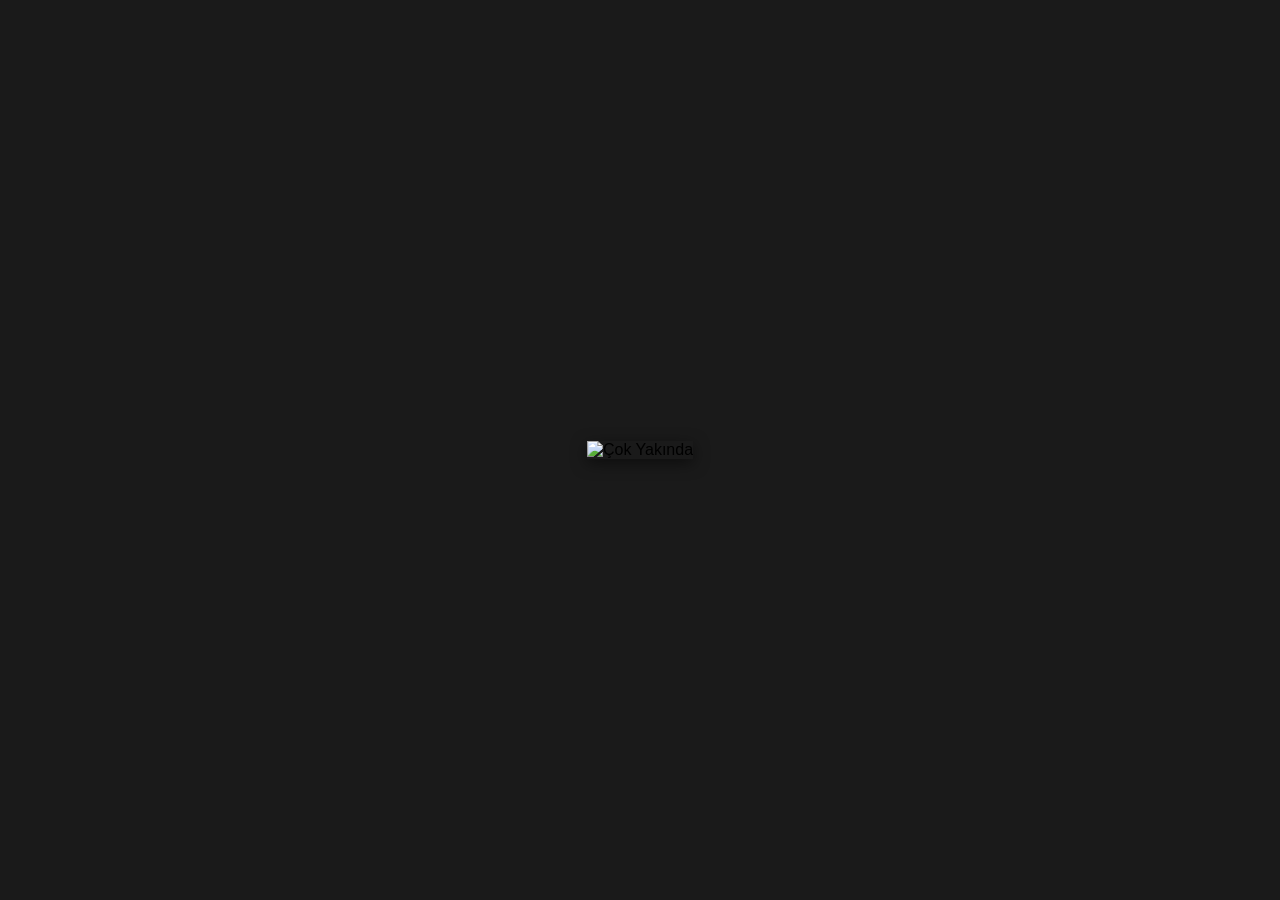
==== index.html @ 8dfbd556 "Add files via upload" ====
<!DOCTYPE html>
<html lang="tr">
<head>
    <meta charset="UTF-8">
    <meta name="viewport" content="width=device-width, initial-scale=1.0">
    <title>Tda_45 - Çok Yakında</title>
    <style>
        /* Sayfayı ortalamak için CSS */
        body {
            margin: 0;
            padding: 0;
            display: flex;
            justify-content: center;
            align-items: center;
            height: 100vh;
            background-color: #1a1a1a; /* Koyu arka plan */
            font-family: sans-serif;
        }

        img {
            max-width: 90%;
            height: auto;
            box-shadow: 0 4px 15px rgba(0,0,0,0.5); /* Hafif gölge efekti */
        }
    </style>
</head>
<body>

    <img src="https://img.shields.io/badge/%C3%87OK%20YAKINDA%20Tda_45%20Sitesi%20A%C3%A7%C4%B1lacak-ff1100" alt="Çok Yakında">

</body>
</html>
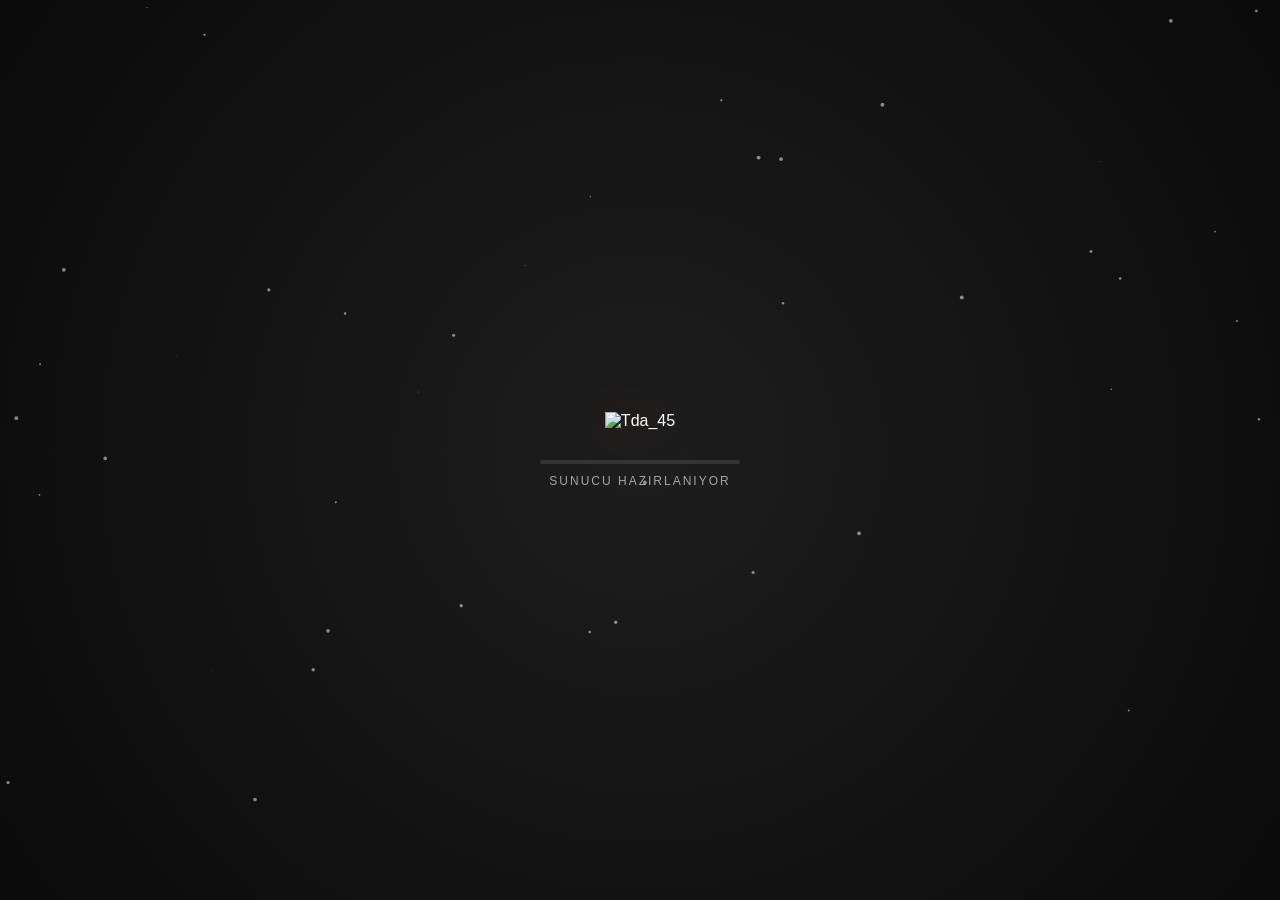
==== commit 52dfec62: "Update index.html" ====
--- a/index.html
+++ b/index.html
@@ -3,30 +3,173 @@
 <head>
     <meta charset="UTF-8">
     <meta name="viewport" content="width=device-width, initial-scale=1.0">
-    <title>Tda_45 - Çok Yakında</title>
+    <title>Tda_45 | Çok Yakında</title>
     <style>
-        /* Sayfayı ortalamak için CSS */
         body {
             margin: 0;
             padding: 0;
+            height: 100vh;
             display: flex;
+            flex-direction: column;
             justify-content: center;
             align-items: center;
-            height: 100vh;
-            background-color: #1a1a1a; /* Koyu arka plan */
-            font-family: sans-serif;
+            background: radial-gradient(circle, #1e1e1e 0%, #0a0a0a 100%);
+            color: white;
+            font-family: 'Segoe UI', sans-serif;
+            overflow: hidden;
+            transition: background 0.5s;
         }
 
-        img {
-            max-width: 90%;
+        /* Arka plandaki süzülen parçacıklar için */
+        #particles {
+            position: absolute;
+            width: 100%;
+            height: 100%;
+            z-index: 1;
+        }
+
+        .container {
+            position: relative;
+            z-index: 10;
+            text-align: center;
+            perspective: 1000px; /* 3D etkisi için */
+        }
+
+        #badge {
+            max-width: 85%;
             height: auto;
-            box-shadow: 0 4px 15px rgba(0,0,0,0.5); /* Hafif gölge efekti */
+            cursor: pointer;
+            filter: drop-shadow(0 0 20px rgba(255, 17, 0, 0.2));
+            transition: transform 0.1s ease-out, filter 0.3s;
+            user-select: none;
+        }
+
+        /* Yüklenme Barı */
+        .loader-container {
+            margin-top: 30px;
+            width: 200px;
+            height: 4px;
+            background: rgba(255, 255, 255, 0.1);
+            border-radius: 2px;
+            overflow: hidden;
+        }
+
+        .loader-fill {
+            width: 0%;
+            height: 100%;
+            background: #ff1100;
+            box-shadow: 0 0 10px #ff1100;
+            animation: loading 3s infinite ease-in-out;
+        }
+
+        @keyframes loading {
+            0% { width: 0%; left: 0; }
+            50% { width: 70%; }
+            100% { width: 100%; }
+        }
+
+        .status-text {
+            margin-top: 10px;
+            font-size: 12px;
+            letter-spacing: 2px;
+            text-transform: uppercase;
+            opacity: 0.6;
+            animation: pulse 2s infinite;
+        }
+
+        @keyframes pulse {
+            0%, 100% { opacity: 0.3; }
+            50% { opacity: 0.8; }
         }
     </style>
 </head>
 <body>
 
-    <img src="https://img.shields.io/badge/%C3%87OK%20YAKINDA%20Tda_45%20Sitesi%20A%C3%A7%C4%B1lacak-ff1100" alt="Çok Yakında">
+    <canvas id="particles"></canvas>
 
+    <div class="container" id="mainContainer">
+        <img id="badge" src="https://img.shields.io/badge/%C3%87OK%20YAKINDA%20Tda_45%20Ana%20Sitesi%20A%C3%A7%C4%B1lacak-ff1100" alt="Tda_45">
+        
+        <div class="loader-container">
+            <div class="loader-fill"></div>
+        </div>
+        <div class="status-text">Sunucu Hazırlanıyor</div>
+    </div>
+
+    <script>
+        const badge = document.getElementById('badge');
+        const container = document.getElementById('mainContainer');
+        const canvas = document.getElementById('particles');
+        const ctx = canvas.getContext('2d');
+
+        // 1. Mouse Takip Efekti (3D Tilt)
+        document.addEventListener('mousemove', (e) => {
+            const xAxis = (window.innerWidth / 2 - e.pageX) / 25;
+            const yAxis = (window.innerHeight / 2 - e.pageY) / 25;
+            badge.style.transform = `rotateY(${xAxis}deg) rotateX(${yAxis}deg)`;
+        });
+
+        // 2. Basit Parçacık Sistemi
+        canvas.width = window.innerWidth;
+        canvas.height = window.innerHeight;
+        let particlesArray = [];
+
+        class Particle {
+            constructor() {
+                this.x = Math.random() * canvas.width;
+                this.y = Math.random() * canvas.height;
+                this.size = Math.random() * 2;
+                this.speedX = Math.random() * 0.5 - 0.25;
+                this.speedY = Math.random() * 0.5 - 0.25;
+            }
+            update() {
+                this.x += this.speedX;
+                this.y += this.speedY;
+                if (this.x > canvas.width) this.x = 0;
+                if (this.x < 0) this.x = canvas.width;
+                if (this.y > canvas.height) this.y = 0;
+                if (this.y < 0) this.y = canvas.height;
+            }
+            draw() {
+                ctx.fillStyle = 'rgba(255, 255, 255, 0.5)';
+                ctx.beginPath();
+                ctx.arc(this.x, this.y, this.size, 0, Math.PI * 2);
+                ctx.fill();
+            }
+        }
+
+        function init() {
+            for (let i = 0; i < 50; i++) {
+                particlesArray.push(new Particle());
+            }
+        }
+
+        function animate() {
+            ctx.clearRect(0, 0, canvas.width, canvas.height);
+            particlesArray.forEach(p => {
+                p.update();
+                p.draw();
+            });
+            requestAnimationFrame(animate);
+        }
+
+        init();
+        animate();
+
+        // 3. Tıklama Sürprizi
+        badge.onclick = () => {
+            badge.style.filter = "brightness(2) drop-shadow(0 0 30px #ff1100)";
+            setTimeout(() => {
+                badge.style.filter = "drop-shadow(0 0 20px rgba(255, 17, 0, 0.2))";
+            }, 200);
+            console.log("Tda_45 protokolü aktif.");
+        };
+
+        // Pencere boyutu değişirse canvas'ı güncelle
+        window.onresize = () => {
+            canvas.width = window.innerWidth;
+            canvas.height = window.innerHeight;
+        };
+    </script>
 </body>
-</html>+</html>
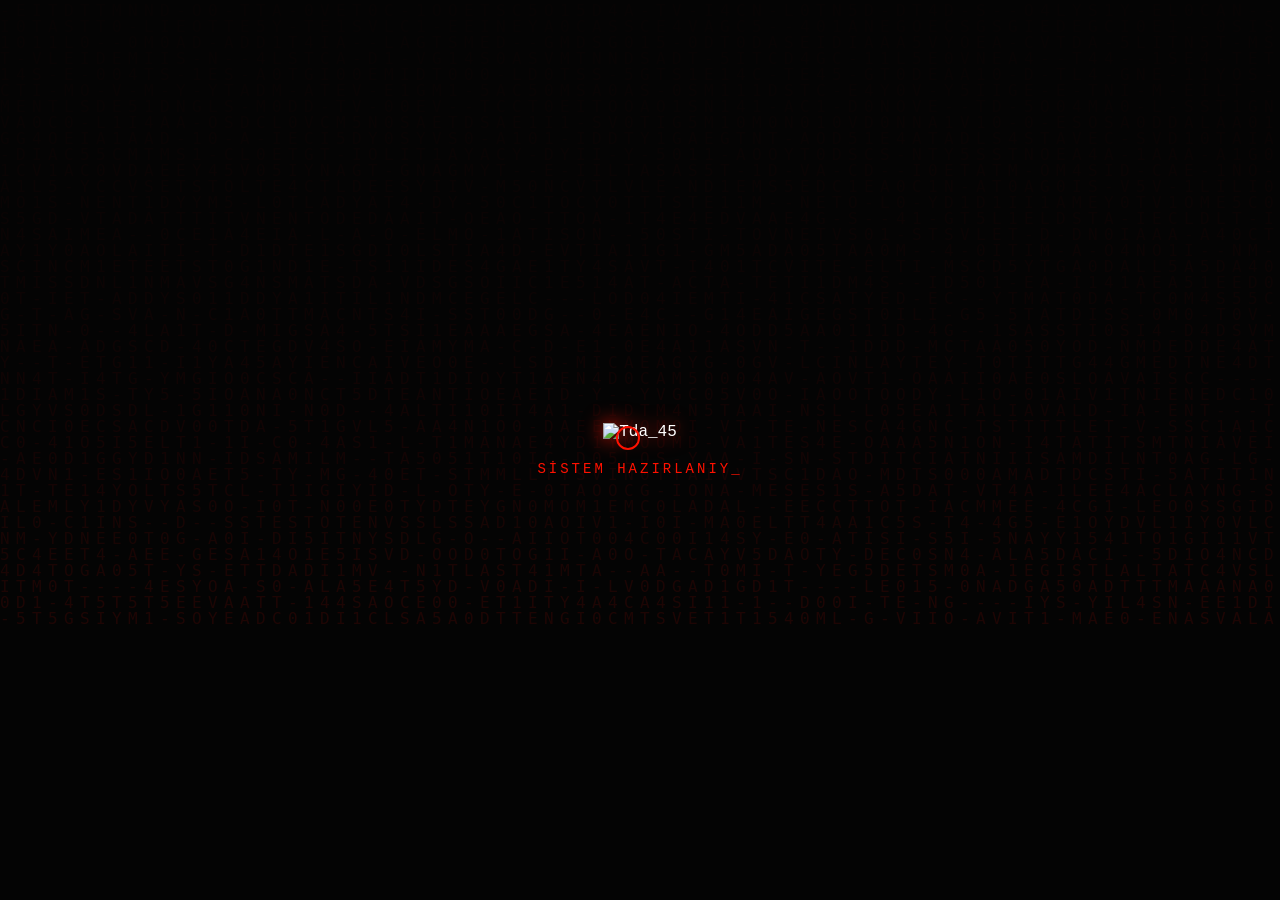
==== commit 43e6c22f: "Update index.html" ====
--- a/index.html
+++ b/index.html
@@ -3,169 +3,204 @@
 <head>
     <meta charset="UTF-8">
     <meta name="viewport" content="width=device-width, initial-scale=1.0">
-    <title>Tda_45 | Çok Yakında</title>
+    <title>Tda_45 | Gelişmiş Erişim</title>
     <style>
+        :root {
+            --primary: #ff1100;
+            --bg: #050505;
+        }
+
         body {
             margin: 0;
             padding: 0;
             height: 100vh;
+            background-color: var(--bg);
+            color: white;
+            font-family: 'Courier New', Courier, monospace;
             display: flex;
-            flex-direction: column;
             justify-content: center;
             align-items: center;
-            background: radial-gradient(circle, #1e1e1e 0%, #0a0a0a 100%);
-            color: white;
-            font-family: 'Segoe UI', sans-serif;
             overflow: hidden;
-            transition: background 0.5s;
-        }
-
-        /* Arka plandaki süzülen parçacıklar için */
-        #particles {
-            position: absolute;
+            cursor: none; /* Özel imleç için */
+        }
+
+        /* Arka plandaki akan kodlar */
+        #matrix-bg {
+            position: fixed;
+            top: 0;
+            left: 0;
             width: 100%;
             height: 100%;
-            z-index: 1;
+            opacity: 0.1;
+            z-index: 0;
+            pointer-events: none;
+        }
+
+        /* Özel İmleç */
+        #cursor {
+            position: fixed;
+            width: 20px;
+            height: 20px;
+            border: 2px solid var(--primary);
+            border-radius: 50%;
+            pointer-events: none;
+            z-index: 9999;
+            transform: translate(-50%, -50%);
+            transition: width 0.2s, height 0.2s;
         }
 
         .container {
             position: relative;
             z-index: 10;
             text-align: center;
-            perspective: 1000px; /* 3D etkisi için */
-        }
-
+        }
+
+        /* Glitch Efekti ve Görsel */
         #badge {
-            max-width: 85%;
-            height: auto;
-            cursor: pointer;
-            filter: drop-shadow(0 0 20px rgba(255, 17, 0, 0.2));
-            transition: transform 0.1s ease-out, filter 0.3s;
-            user-select: none;
-        }
-
-        /* Yüklenme Barı */
-        .loader-container {
-            margin-top: 30px;
-            width: 200px;
-            height: 4px;
-            background: rgba(255, 255, 255, 0.1);
-            border-radius: 2px;
-            overflow: hidden;
-        }
-
-        .loader-fill {
-            width: 0%;
-            height: 100%;
-            background: #ff1100;
-            box-shadow: 0 0 10px #ff1100;
-            animation: loading 3s infinite ease-in-out;
-        }
-
-        @keyframes loading {
-            0% { width: 0%; left: 0; }
-            50% { width: 70%; }
-            100% { width: 100%; }
-        }
-
-        .status-text {
-            margin-top: 10px;
-            font-size: 12px;
-            letter-spacing: 2px;
+            max-width: 80%;
+            filter: drop-shadow(0 0 10px var(--primary));
+            animation: glitch 3s infinite;
+            cursor: none;
+            position: relative;
+        }
+
+        @keyframes glitch {
+            0% { transform: translate(0); }
+            2% { transform: translate(-5px, 2px); filter: hue-rotate(90deg); }
+            4% { transform: translate(5px, -2px); filter: hue-rotate(180deg); }
+            6% { transform: translate(0); filter: none; }
+            100% { transform: translate(0); }
+        }
+
+        /* Alt Yazı ve Terminal Efekti */
+        .terminal-text {
+            margin-top: 20px;
+            font-size: 14px;
+            letter-spacing: 3px;
+            color: var(--primary);
             text-transform: uppercase;
-            opacity: 0.6;
-            animation: pulse 2s infinite;
-        }
-
-        @keyframes pulse {
-            0%, 100% { opacity: 0.3; }
-            50% { opacity: 0.8; }
+        }
+
+        .terminal-text::after {
+            content: "_";
+            animation: blink 0.8s infinite;
+        }
+
+        @keyframes blink {
+            50% { opacity: 0; }
+        }
+
+        /* Tıklama Dalgalanması */
+        .ripple {
+            position: absolute;
+            border: 2px solid var(--primary);
+            border-radius: 50%;
+            pointer-events: none;
+            animation: ripple-effect 0.6s linear;
+        }
+
+        @keyframes ripple-effect {
+            to { transform: scale(4); opacity: 0; }
         }
     </style>
 </head>
 <body>
 
-    <canvas id="particles"></canvas>
-
-    <div class="container" id="mainContainer">
+    <canvas id="matrix-bg"></canvas>
+    <div id="cursor"></div>
+
+    <div class="container">
         <img id="badge" src="https://img.shields.io/badge/%C3%87OK%20YAKINDA%20Tda_45%20Ana%20Sitesi%20A%C3%A7%C4%B1lacak-ff1100" alt="Tda_45">
-        
-        <div class="loader-container">
-            <div class="loader-fill"></div>
-        </div>
-        <div class="status-text">Sunucu Hazırlanıyor</div>
+        <div class="terminal-text" id="typewriter">Bağlantı Kuruluyor...</div>
     </div>
 
     <script>
+        const canvas = document.getElementById('matrix-bg');
+        const ctx = canvas.getContext('2d');
+        const cursor = document.getElementById('cursor');
         const badge = document.getElementById('badge');
-        const container = document.getElementById('mainContainer');
-        const canvas = document.getElementById('particles');
-        const ctx = canvas.getContext('2d');
-
-        // 1. Mouse Takip Efekti (3D Tilt)
-        document.addEventListener('mousemove', (e) => {
-            const xAxis = (window.innerWidth / 2 - e.pageX) / 25;
-            const yAxis = (window.innerHeight / 2 - e.pageY) / 25;
-            badge.style.transform = `rotateY(${xAxis}deg) rotateX(${yAxis}deg)`;
-        });
-
-        // 2. Basit Parçacık Sistemi
+
+        // 1. Matrix Arka Plan Efekti
         canvas.width = window.innerWidth;
         canvas.height = window.innerHeight;
-        let particlesArray = [];
-
-        class Particle {
-            constructor() {
-                this.x = Math.random() * canvas.width;
-                this.y = Math.random() * canvas.height;
-                this.size = Math.random() * 2;
-                this.speedX = Math.random() * 0.5 - 0.25;
-                this.speedY = Math.random() * 0.5 - 0.25;
+        const alphabet = "TDA45-SYSTEM-ACTIVE-LOADING-0101";
+        const fontSize = 16;
+        const columns = canvas.width / fontSize;
+        const drops = Array(Math.floor(columns)).fill(1);
+
+        function drawMatrix() {
+            ctx.fillStyle = "rgba(0, 0, 0, 0.05)";
+            ctx.fillRect(0, 0, canvas.width, canvas.height);
+            ctx.fillStyle = "#ff1100";
+            ctx.font = fontSize + "px monospace";
+
+            for (let i = 0; i < drops.length; i++) {
+                const text = alphabet.charAt(Math.floor(Math.random() * alphabet.length));
+                ctx.fillText(text, i * fontSize, drops[i] * fontSize);
+                if (drops[i] * fontSize > canvas.height && Math.random() > 0.975) drops[i] = 0;
+                drops[i]++;
             }
-            update() {
-                this.x += this.speedX;
-                this.y += this.speedY;
-                if (this.x > canvas.width) this.x = 0;
-                if (this.x < 0) this.x = canvas.width;
-                if (this.y > canvas.height) this.y = 0;
-                if (this.y < 0) this.y = canvas.height;
+        }
+        setInterval(drawMatrix, 50);
+
+        // 2. Özel İmleç Takibi
+        document.addEventListener('mousemove', (e) => {
+            cursor.style.left = e.clientX + 'px';
+            cursor.style.top = e.clientY + 'px';
+        });
+
+        // 3. Tipografi (Daktilo) Efekti
+        const textElement = document.getElementById('typewriter');
+        const phrases = ["Sistem Hazırlanıyor...", "Veritabanı Senkronize Ediliyor...", "Tda_45 Protokolü Beklemede..."];
+        let count = 0;
+        let charIndex = 0;
+
+        function type() {
+            if (charIndex < phrases[count].length) {
+                textElement.textContent += phrases[count].charAt(charIndex);
+                charIndex++;
+                setTimeout(type, 100);
+            } else {
+                setTimeout(erase, 2000);
             }
-            draw() {
-                ctx.fillStyle = 'rgba(255, 255, 255, 0.5)';
-                ctx.beginPath();
-                ctx.arc(this.x, this.y, this.size, 0, Math.PI * 2);
-                ctx.fill();
+        }
+
+        function erase() {
+            if (charIndex > 0) {
+                textElement.textContent = phrases[count].substring(0, charIndex - 1);
+                charIndex--;
+                setTimeout(erase, 50);
+            } else {
+                count = (count + 1) % phrases.length;
+                setTimeout(type, 500);
             }
         }
-
-        function init() {
-            for (let i = 0; i < 50; i++) {
-                particlesArray.push(new Particle());
-            }
-        }
-
-        function animate() {
-            ctx.clearRect(0, 0, canvas.width, canvas.height);
-            particlesArray.forEach(p => {
-                p.update();
-                p.draw();
-            });
-            requestAnimationFrame(animate);
-        }
-
-        init();
-        animate();
-
-        // 3. Tıklama Sürprizi
-        badge.onclick = () => {
-            badge.style.filter = "brightness(2) drop-shadow(0 0 30px #ff1100)";
-            setTimeout(() => {
-                badge.style.filter = "drop-shadow(0 0 20px rgba(255, 17, 0, 0.2))";
-            }, 200);
-            console.log("Tda_45 protokolü aktif.");
-        };
-
-        // Pencere boyutu değişirse canvas'ı güncelle
+        textElement.textContent = "";
+        type();
+
+        // 4. Tıklama Efekti (Görsel ve Ses)
+        badge.addEventListener('mousedown', () => {
+            cursor.style.width = '40px';
+            cursor.style.height = '40px';
+            
+            // Basit bir "bip" sesi simülasyonu
+            const audioCtx = new (window.AudioContext || window.webkitAudioContext)();
+            const osc = audioCtx.createOscillator();
+            osc.type = 'square';
+            osc.frequency.setValueAtTime(440, audioCtx.currentTime);
+            const gain = audioCtx.createGain();
+            gain.gain.setValueAtTime(0.1, audioCtx.currentTime);
+            osc.connect(gain);
+            gain.connect(audioCtx.destination);
+            osc.start();
+            osc.stop(audioCtx.currentTime + 0.1);
+        });
+
+        badge.addEventListener('mouseup', () => {
+            cursor.style.width = '20px';
+            cursor.style.height = '20px';
+        });
+
         window.onresize = () => {
             canvas.width = window.innerWidth;
             canvas.height = window.innerHeight;
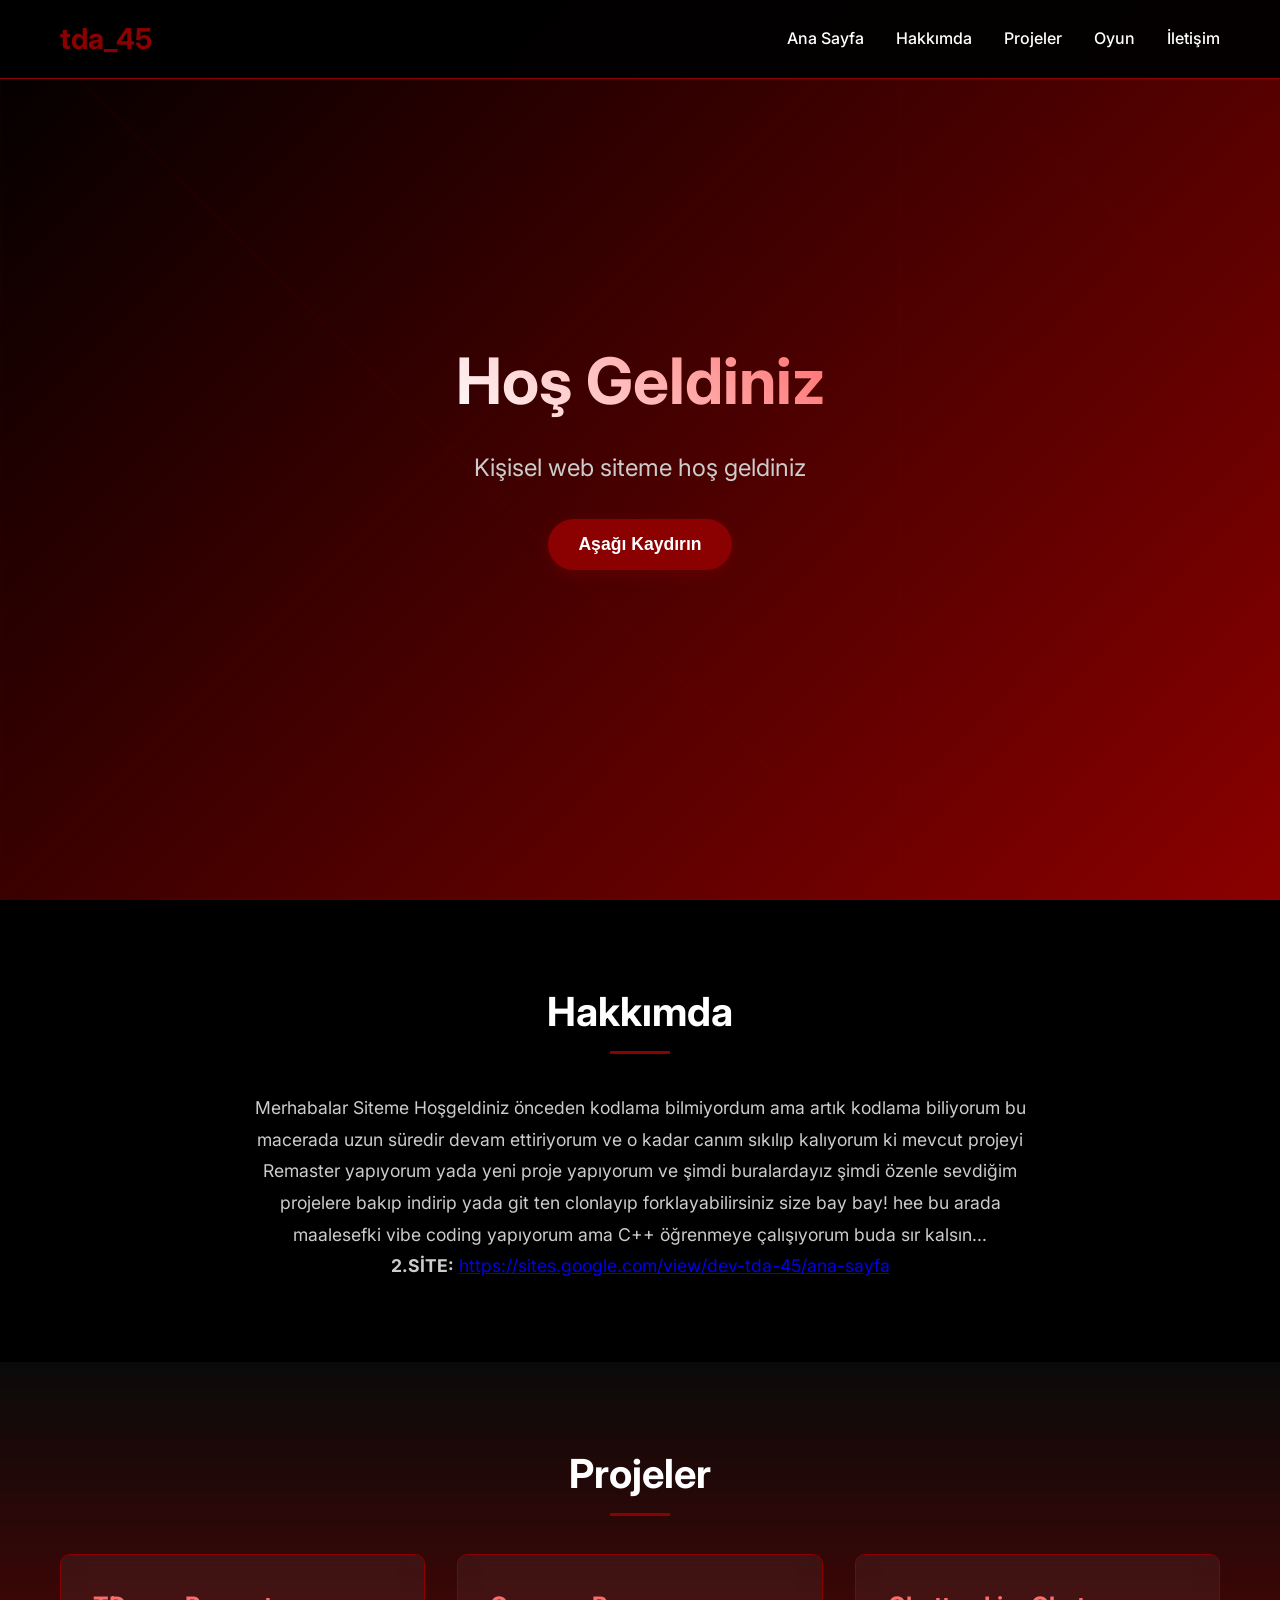
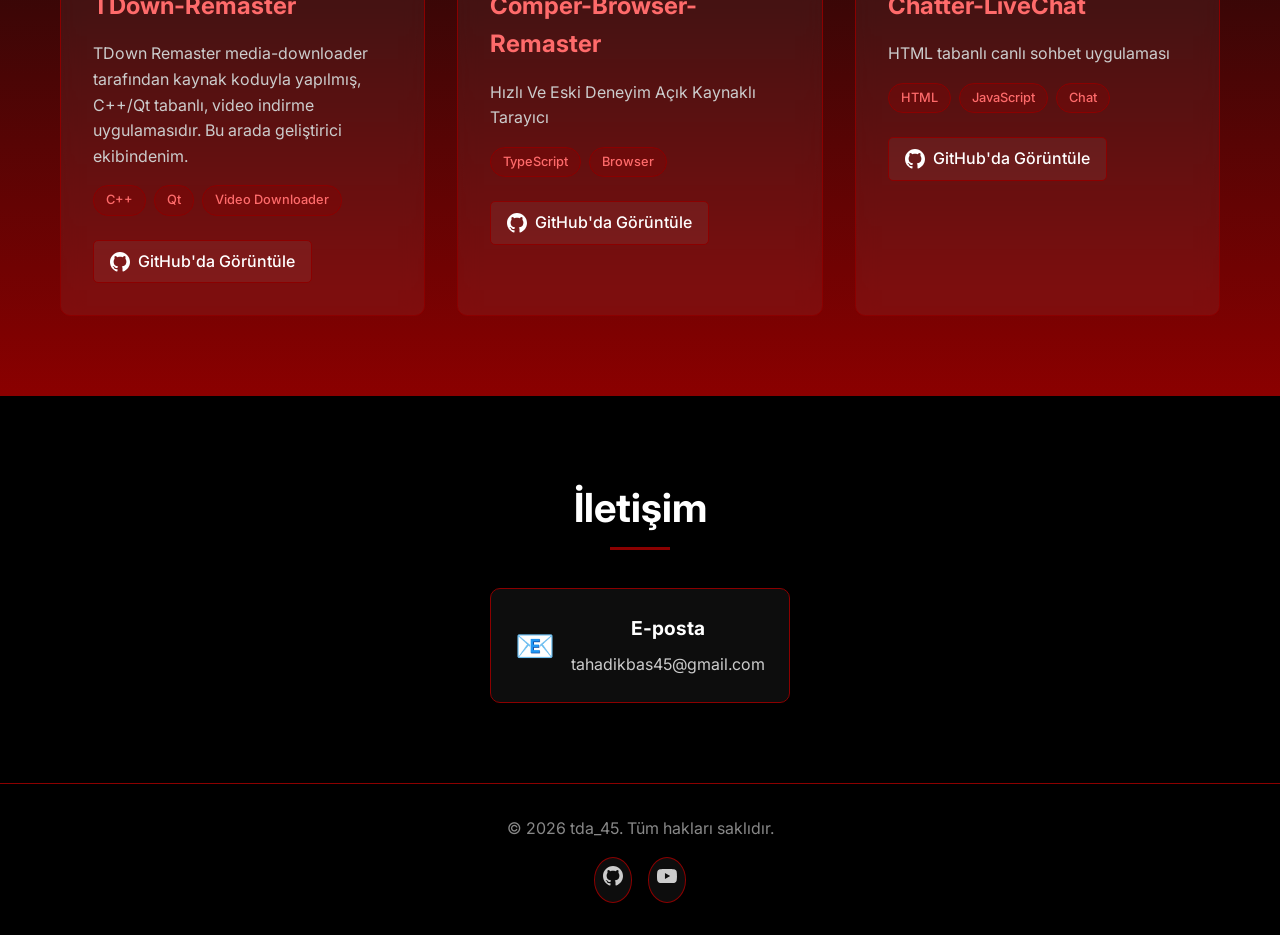
==== commit 6eb1f1aa: "Add files via upload" ====
--- a/index.html
+++ b/index.html
@@ -1,210 +1,156 @@
-<!DOCTYPE html>
-<html lang="tr">
-<head>
-    <meta charset="UTF-8">
-    <meta name="viewport" content="width=device-width, initial-scale=1.0">
-    <title>Tda_45 | Gelişmiş Erişim</title>
-    <style>
-        :root {
-            --primary: #ff1100;
-            --bg: #050505;
-        }
-
-        body {
-            margin: 0;
-            padding: 0;
-            height: 100vh;
-            background-color: var(--bg);
-            color: white;
-            font-family: 'Courier New', Courier, monospace;
-            display: flex;
-            justify-content: center;
-            align-items: center;
-            overflow: hidden;
-            cursor: none; /* Özel imleç için */
-        }
-
-        /* Arka plandaki akan kodlar */
-        #matrix-bg {
-            position: fixed;
-            top: 0;
-            left: 0;
-            width: 100%;
-            height: 100%;
-            opacity: 0.1;
-            z-index: 0;
-            pointer-events: none;
-        }
-
-        /* Özel İmleç */
-        #cursor {
-            position: fixed;
-            width: 20px;
-            height: 20px;
-            border: 2px solid var(--primary);
-            border-radius: 50%;
-            pointer-events: none;
-            z-index: 9999;
-            transform: translate(-50%, -50%);
-            transition: width 0.2s, height 0.2s;
-        }
-
-        .container {
-            position: relative;
-            z-index: 10;
-            text-align: center;
-        }
-
-        /* Glitch Efekti ve Görsel */
-        #badge {
-            max-width: 80%;
-            filter: drop-shadow(0 0 10px var(--primary));
-            animation: glitch 3s infinite;
-            cursor: none;
-            position: relative;
-        }
-
-        @keyframes glitch {
-            0% { transform: translate(0); }
-            2% { transform: translate(-5px, 2px); filter: hue-rotate(90deg); }
-            4% { transform: translate(5px, -2px); filter: hue-rotate(180deg); }
-            6% { transform: translate(0); filter: none; }
-            100% { transform: translate(0); }
-        }
-
-        /* Alt Yazı ve Terminal Efekti */
-        .terminal-text {
-            margin-top: 20px;
-            font-size: 14px;
-            letter-spacing: 3px;
-            color: var(--primary);
-            text-transform: uppercase;
-        }
-
-        .terminal-text::after {
-            content: "_";
-            animation: blink 0.8s infinite;
-        }
-
-        @keyframes blink {
-            50% { opacity: 0; }
-        }
-
-        /* Tıklama Dalgalanması */
-        .ripple {
-            position: absolute;
-            border: 2px solid var(--primary);
-            border-radius: 50%;
-            pointer-events: none;
-            animation: ripple-effect 0.6s linear;
-        }
-
-        @keyframes ripple-effect {
-            to { transform: scale(4); opacity: 0; }
-        }
-    </style>
-</head>
-<body>
-
-    <canvas id="matrix-bg"></canvas>
-    <div id="cursor"></div>
-
-    <div class="container">
-        <img id="badge" src="https://img.shields.io/badge/%C3%87OK%20YAKINDA%20Tda_45%20Ana%20Sitesi%20A%C3%A7%C4%B1lacak-ff1100" alt="Tda_45">
-        <div class="terminal-text" id="typewriter">Bağlantı Kuruluyor...</div>
-    </div>
-
-    <script>
-        const canvas = document.getElementById('matrix-bg');
-        const ctx = canvas.getContext('2d');
-        const cursor = document.getElementById('cursor');
-        const badge = document.getElementById('badge');
-
-        // 1. Matrix Arka Plan Efekti
-        canvas.width = window.innerWidth;
-        canvas.height = window.innerHeight;
-        const alphabet = "TDA45-SYSTEM-ACTIVE-LOADING-0101";
-        const fontSize = 16;
-        const columns = canvas.width / fontSize;
-        const drops = Array(Math.floor(columns)).fill(1);
-
-        function drawMatrix() {
-            ctx.fillStyle = "rgba(0, 0, 0, 0.05)";
-            ctx.fillRect(0, 0, canvas.width, canvas.height);
-            ctx.fillStyle = "#ff1100";
-            ctx.font = fontSize + "px monospace";
-
-            for (let i = 0; i < drops.length; i++) {
-                const text = alphabet.charAt(Math.floor(Math.random() * alphabet.length));
-                ctx.fillText(text, i * fontSize, drops[i] * fontSize);
-                if (drops[i] * fontSize > canvas.height && Math.random() > 0.975) drops[i] = 0;
-                drops[i]++;
-            }
-        }
-        setInterval(drawMatrix, 50);
-
-        // 2. Özel İmleç Takibi
-        document.addEventListener('mousemove', (e) => {
-            cursor.style.left = e.clientX + 'px';
-            cursor.style.top = e.clientY + 'px';
-        });
-
-        // 3. Tipografi (Daktilo) Efekti
-        const textElement = document.getElementById('typewriter');
-        const phrases = ["Sistem Hazırlanıyor...", "Veritabanı Senkronize Ediliyor...", "Tda_45 Protokolü Beklemede..."];
-        let count = 0;
-        let charIndex = 0;
-
-        function type() {
-            if (charIndex < phrases[count].length) {
-                textElement.textContent += phrases[count].charAt(charIndex);
-                charIndex++;
-                setTimeout(type, 100);
-            } else {
-                setTimeout(erase, 2000);
-            }
-        }
-
-        function erase() {
-            if (charIndex > 0) {
-                textElement.textContent = phrases[count].substring(0, charIndex - 1);
-                charIndex--;
-                setTimeout(erase, 50);
-            } else {
-                count = (count + 1) % phrases.length;
-                setTimeout(type, 500);
-            }
-        }
-        textElement.textContent = "";
-        type();
-
-        // 4. Tıklama Efekti (Görsel ve Ses)
-        badge.addEventListener('mousedown', () => {
-            cursor.style.width = '40px';
-            cursor.style.height = '40px';
-            
-            // Basit bir "bip" sesi simülasyonu
-            const audioCtx = new (window.AudioContext || window.webkitAudioContext)();
-            const osc = audioCtx.createOscillator();
-            osc.type = 'square';
-            osc.frequency.setValueAtTime(440, audioCtx.currentTime);
-            const gain = audioCtx.createGain();
-            gain.gain.setValueAtTime(0.1, audioCtx.currentTime);
-            osc.connect(gain);
-            gain.connect(audioCtx.destination);
-            osc.start();
-            osc.stop(audioCtx.currentTime + 0.1);
-        });
-
-        badge.addEventListener('mouseup', () => {
-            cursor.style.width = '20px';
-            cursor.style.height = '20px';
-        });
-
-        window.onresize = () => {
-            canvas.width = window.innerWidth;
-            canvas.height = window.innerHeight;
-        };
-    </script>
-</body>
-</html>
+<!DOCTYPE html>
+<html lang="tr">
+<head>
+    <meta charset="UTF-8">
+    <meta name="viewport" content="width=device-width, initial-scale=1.0">
+    <title>tda_45 - Sitesi</title>
+    <link rel="stylesheet" href="styles.css">
+    <link href="https://fonts.googleapis.com/css2?family=Inter:wght@300;400;500;600;700&display=swap" rel="stylesheet">
+</head>
+<body>
+    <header class="header">
+        <nav class="navbar">
+            <div class="nav-container">
+                <div class="nav-logo">
+                    <h1>tda_45</h1>
+                </div>
+                <ul class="nav-menu">
+                    <li class="nav-item">
+                        <a href="#home" class="nav-link">Ana Sayfa</a>
+                    </li>
+                    <li class="nav-item">
+                        <a href="#about" class="nav-link">Hakkımda</a>
+                    </li>
+                    <li class="nav-item">
+                        <a href="#projects" class="nav-link">Projeler</a>
+                    </li>
+                    <li class="nav-item">
+                        <a href="oyun-offline.html" class="nav-link">Oyun</a>
+                    </li>
+                    <li class="nav-item">
+                        <a href="#contact" class="nav-link">İletişim</a>
+                    </li>
+                </ul>
+                <div class="hamburger">
+                    <span class="bar"></span>
+                    <span class="bar"></span>
+                    <span class="bar"></span>
+                </div>
+            </div>
+        </nav>
+    </header>
+
+    <main>
+        <section id="home" class="hero">
+            <div class="hero-content">
+                <h1 class="hero-title">Hoş Geldiniz</h1>
+                <p class="hero-subtitle">Kişisel web siteme hoş geldiniz</p>
+                <button class="cta-button">Aşağı Kaydırın</button>
+            </div>
+        </section>
+
+        <section id="about" class="section">
+            <div class="container">
+                <h2 class="section-title">Hakkımda</h2>
+                <div class="about-content">
+                    <div class="about-text">
+                        <p>Merhabalar Siteme Hoşgeldiniz önceden kodlama bilmiyordum ama artık kodlama biliyorum bu macerada uzun süredir devam ettiriyorum ve o kadar canım sıkılıp kalıyorum ki mevcut projeyi Remaster yapıyorum yada yeni proje yapıyorum ve şimdi buralardayız şimdi özenle sevdiğim projelere bakıp indirip yada git ten clonlayıp forklayabilirsiniz size bay bay! hee bu arada maalesefki vibe coding yapıyorum ama C++ öğrenmeye çalışıyorum buda sır kalsın...</p>
+                        <p><strong>2.SİTE:</strong> <a href="https://sites.google.com/view/dev-tda-45/ana-sayfa" target="_blank" rel="noopener noreferrer">https://sites.google.com/view/dev-tda-45/ana-sayfa</a></p>
+                    </div>
+                </div>
+            </div>
+        </section>
+
+        <section id="projects" class="section section-dark">
+            <div class="container">
+                <h2 class="section-title">Projeler</h2>
+                <div class="projects-grid">
+                    <div class="project-card">
+                        <h3>TDown-Remaster</h3>
+                        <p>TDown Remaster media-downloader tarafından kaynak koduyla yapılmış, C++/Qt tabanlı, video indirme uygulamasıdır. Bu arada geliştirici ekibindenim.</p>
+                        <div class="project-tech">
+                            <span class="tech-tag">C++</span>
+                            <span class="tech-tag">Qt</span>
+                            <span class="tech-tag">Video Downloader</span>
+                        </div>
+                        <a href="https://github.com/tda45/TDown-Remaster" target="_blank" rel="noopener noreferrer" class="project-link">
+                            <svg width="20" height="20" viewBox="0 0 24 24" fill="currentColor">
+                                <path d="M12 0c-6.626 0-12 5.373-12 12 0 5.302 3.438 9.8 8.207 11.387.599.111.793-.261.793-.577v-2.234c-3.338.726-4.033-1.416-4.033-1.416-.546-1.387-1.333-1.756-1.333-1.756-1.089-.745.083-.729.083-.729 1.205.084 1.839 1.237 1.839 1.237 1.07 1.834 2.807 1.304 3.492.997.107-.775.418-1.305.762-1.604-2.665-.305-5.467-1.334-5.467-5.931 0-1.311.469-2.381 1.236-3.221-.124-.303-.535-1.524.117-3.176 0 0 1.008-.322 3.301 1.23.957-.266 1.983-.399 3.003-.404 1.02.005 2.047.138 3.006.404 2.291-1.552 3.297-1.23 3.297-1.23.653 1.653.242 2.874.118 3.176.77.84 1.235 1.911 1.235 3.221 0 4.609-2.807 5.624-5.479 5.921.43.372.823 1.102.823 2.222v3.293c0 .319.192.694.801.576 4.765-1.589 8.199-6.086 8.199-11.386 0-6.627-5.373-12-12-12z"/>
+                            </svg>
+                            GitHub'da Görüntüle
+                        </a>
+                    </div>
+                    <div class="project-card">
+                        <h3>Comper-Browser-Remaster</h3>
+                        <p>Hızlı Ve Eski Deneyim Açık Kaynaklı Tarayıcı</p>
+                        <div class="project-tech">
+                            <span class="tech-tag">TypeScript</span>
+                            <span class="tech-tag">Browser</span>
+                        </div>
+                        <a href="https://github.com/tda45/Comper-Browser-Remaster" target="_blank" rel="noopener noreferrer" class="project-link">
+                            <svg width="20" height="20" viewBox="0 0 24 24" fill="currentColor">
+                                <path d="M12 0c-6.626 0-12 5.373-12 12 0 5.302 3.438 9.8 8.207 11.387.599.111.793-.261.793-.577v-2.234c-3.338.726-4.033-1.416-4.033-1.416-.546-1.387-1.333-1.756-1.333-1.756-1.089-.745.083-.729.083-.729 1.205.084 1.839 1.237 1.839 1.237 1.07 1.834 2.807 1.304 3.492.997.107-.775.418-1.305.762-1.604-2.665-.305-5.467-1.334-5.467-5.931 0-1.311.469-2.381 1.236-3.221-.124-.303-.535-1.524.117-3.176 0 0 1.008-.322 3.301 1.23.957-.266 1.983-.399 3.003-.404 1.02.005 2.047.138 3.006.404 2.291-1.552 3.297-1.23 3.297-1.23.653 1.653.242 2.874.118 3.176.77.84 1.235 1.911 1.235 3.221 0 4.609-2.807 5.624-5.479 5.921.43.372.823 1.102.823 2.222v3.293c0 .319.192.694.801.576 4.765-1.589 8.199-6.086 8.199-11.386 0-6.627-5.373-12-12-12z"/>
+                            </svg>
+                            GitHub'da Görüntüle
+                        </a>
+                    </div>
+                    <div class="project-card">
+                        <h3>Chatter-LiveChat</h3>
+                        <p>HTML tabanlı canlı sohbet uygulaması</p>
+                        <div class="project-tech">
+                            <span class="tech-tag">HTML</span>
+                            <span class="tech-tag">JavaScript</span>
+                            <span class="tech-tag">Chat</span>
+                        </div>
+                        <a href="https://github.com/tda45/Chatter-LiveChat" target="_blank" rel="noopener noreferrer" class="project-link">
+                            <svg width="20" height="20" viewBox="0 0 24 24" fill="currentColor">
+                                <path d="M12 0c-6.626 0-12 5.373-12 12 0 5.302 3.438 9.8 8.207 11.387.599.111.793-.261.793-.577v-2.234c-3.338.726-4.033-1.416-4.033-1.416-.546-1.387-1.333-1.756-1.333-1.756-1.089-.745.083-.729.083-.729 1.205.084 1.839 1.237 1.839 1.237 1.07 1.834 2.807 1.304 3.492.997.107-.775.418-1.305.762-1.604-2.665-.305-5.467-1.334-5.467-5.931 0-1.311.469-2.381 1.236-3.221-.124-.303-.535-1.524.117-3.176 0 0 1.008-.322 3.301 1.23.957-.266 1.983-.399 3.003-.404 1.02.005 2.047.138 3.006.404 2.291-1.552 3.297-1.23 3.297-1.23.653 1.653.242 2.874.118 3.176.77.84 1.235 1.911 1.235 3.221 0 4.609-2.807 5.624-5.479 5.921.43.372.823 1.102.823 2.222v3.293c0 .319.192.694.801.576 4.765-1.589 8.199-6.086 8.199-11.386 0-6.627-5.373-12-12-12z"/>
+                            </svg>
+                            GitHub'da Görüntüle
+                        </a>
+                    </div>
+                </div>
+            </div>
+        </section>
+
+        <section id="contact" class="section">
+            <div class="container">
+                <h2 class="section-title">İletişim</h2>
+                <div class="contact-content">
+                    <div class="contact-info">
+                        <div class="contact-item">
+                            <div class="contact-icon">📧</div>
+                            <div class="contact-details">
+                                <h3>E-posta</h3>
+                                <a href="mailto:tahadikbas45@gmail.com" class="contact-link">tahadikbas45@gmail.com</a>
+                            </div>
+                        </div>
+                    </div>
+                </div>
+            </div>
+        </section>
+    </main>
+
+    <footer class="footer">
+        <div class="container">
+            <div class="footer-content">
+                <p>&copy; 2026 tda_45. Tüm hakları saklıdır.</p>
+                <div class="social-links">
+                    <a href="https://github.com/tda45" target="_blank" rel="noopener noreferrer" class="social-link" title="GitHub">
+                        <svg width="24" height="24" viewBox="0 0 24 24" fill="currentColor">
+                            <path d="M12 0c-6.626 0-12 5.373-12 12 0 5.302 3.438 9.8 8.207 11.387.599.111.793-.261.793-.577v-2.234c-3.338.726-4.033-1.416-4.033-1.416-.546-1.387-1.333-1.756-1.333-1.756-1.089-.745.083-.729.083-.729 1.205.084 1.839 1.237 1.839 1.237 1.07 1.834 2.807 1.304 3.492.997.107-.775.418-1.305.762-1.604-2.665-.305-5.467-1.334-5.467-5.931 0-1.311.469-2.381 1.236-3.221-.124-.303-.535-1.524.117-3.176 0 0 1.008-.322 3.301 1.23.957-.266 1.983-.399 3.003-.404 1.02.005 2.047.138 3.006.404 2.291-1.552 3.297-1.23 3.297-1.23.653 1.653.242 2.874.118 3.176.77.84 1.235 1.911 1.235 3.221 0 4.609-2.807 5.624-5.479 5.921.43.372.823 1.102.823 2.222v3.293c0 .319.192.694.801.576 4.765-1.589 8.199-6.086 8.199-11.386 0-6.627-5.373-12-12-12z"/>
+                        </svg>
+                    </a>
+                    <a href="https://youtube.com/@tda_45" target="_blank" rel="noopener noreferrer" class="social-link" title="YouTube">
+                        <svg width="24" height="24" viewBox="0 0 24 24" fill="currentColor">
+                            <path d="M23.498 6.186a3.016 3.016 0 0 0-2.122-2.136C19.505 3.545 12 3.545 12 3.545s-7.505 0-9.377.505A3.017 3.017 0 0 0 .502 6.186C0 8.07 0 12 0 12s0 3.93.502 5.814a3.016 3.016 0 0 0 2.122 2.136c1.871.505 9.376.505 9.376.505s7.505 0 9.377-.505a3.015 3.015 0 0 0 2.122-2.136C24 15.93 24 12 24 12s0-3.93-.502-5.814zM9.545 15.568V8.432L15.818 12l-6.273 3.568z"/>
+                        </svg>
+                    </a>
+                </div>
+            </div>
+        </div>
+    </footer>
+
+    <script src="main.js"></script>
+</body>
+</html>
--- a/styles.css
+++ b/styles.css
@@ -0,0 +1,463 @@
+:root {
+  --primary-red: #8B0000;
+  --dark-red: #660000;
+  --lighter-red: #A52A2A;
+  --accent-red: #FF6B6B;
+  --bg-dark: #0A0A0A;
+  --bg-darker: #000000;
+  --text-light: #FFFFFF;
+  --text-gray: #CCCCCC;
+  --text-dim: #888888;
+}
+
+* {
+  margin: 0;
+  padding: 0;
+  box-sizing: border-box;
+}
+
+body {
+  font-family: 'Inter', sans-serif;
+  background-color: var(--bg-darker);
+  color: var(--text-light);
+  line-height: 1.6;
+  overflow-x: hidden;
+}
+
+.container {
+  max-width: 1200px;
+  margin: 0 auto;
+  padding: 0 20px;
+}
+
+/* Header & Navigation */
+.header {
+  position: fixed;
+  top: 0;
+  width: 100%;
+  background: rgba(0, 0, 0, 0.95);
+  backdrop-filter: blur(10px);
+  z-index: 1000;
+  border-bottom: 1px solid var(--primary-red);
+}
+
+.navbar {
+  padding: 1rem 0;
+}
+
+.nav-container {
+  max-width: 1200px;
+  margin: 0 auto;
+  padding: 0 20px;
+  display: flex;
+  justify-content: space-between;
+  align-items: center;
+}
+
+.nav-logo h1 {
+  color: var(--primary-red);
+  font-size: 1.8rem;
+  font-weight: 700;
+}
+
+.nav-menu {
+  display: flex;
+  list-style: none;
+  gap: 2rem;
+}
+
+.nav-link {
+  color: var(--text-light);
+  text-decoration: none;
+  font-weight: 500;
+  transition: color 0.3s ease;
+  position: relative;
+}
+
+.nav-link:hover {
+  color: var(--accent-red);
+}
+
+.nav-link::after {
+  content: '';
+  position: absolute;
+  bottom: -5px;
+  left: 0;
+  width: 0;
+  height: 2px;
+  background: var(--primary-red);
+  transition: width 0.3s ease;
+}
+
+.nav-link:hover::after {
+  width: 100%;
+}
+
+.hamburger {
+  display: none;
+  flex-direction: column;
+  cursor: pointer;
+}
+
+.bar {
+  width: 25px;
+  height: 3px;
+  background: var(--text-light);
+  margin: 3px 0;
+  transition: 0.3s;
+}
+
+/* Hero Section */
+.hero {
+  min-height: 100vh;
+  display: flex;
+  align-items: center;
+  justify-content: center;
+  background: linear-gradient(135deg, var(--bg-darker) 0%, var(--primary-red) 100%);
+  position: relative;
+}
+
+.hero::before {
+  content: '';
+  position: absolute;
+  top: 0;
+  left: 0;
+  right: 0;
+  bottom: 0;
+  background: url('data:image/svg+xml,<svg xmlns="http://www.w3.org/2000/svg" viewBox="0 0 100 100"><rect width="100" height="100" fill="none" stroke="%238B0000" stroke-width="0.5" opacity="0.1"/><line x1="0" y1="0" x2="100" y2="100" stroke="%238B0000" stroke-width="0.5" opacity="0.1"/><line x1="100" y1="0" x2="0" y2="100" stroke="%238B0000" stroke-width="0.5" opacity="0.1"/></svg>');
+  opacity: 0.3;
+}
+
+.hero-content {
+  text-align: center;
+  z-index: 1;
+  position: relative;
+}
+
+.hero-title {
+  font-size: 4rem;
+  font-weight: 700;
+  margin-bottom: 1rem;
+  background: linear-gradient(45deg, var(--text-light), var(--accent-red));
+  -webkit-background-clip: text;
+  -webkit-text-fill-color: transparent;
+  background-clip: text;
+}
+
+.hero-subtitle {
+  font-size: 1.5rem;
+  color: var(--text-gray);
+  margin-bottom: 2rem;
+}
+
+.cta-button {
+  background: var(--primary-red);
+  color: var(--text-light);
+  border: none;
+  padding: 15px 30px;
+  font-size: 1.1rem;
+  font-weight: 600;
+  border-radius: 50px;
+  cursor: pointer;
+  transition: all 0.3s ease;
+  box-shadow: 0 4px 15px rgba(139, 0, 0, 0.3);
+}
+
+.cta-button:hover {
+  background: var(--lighter-red);
+  transform: translateY(-2px);
+  box-shadow: 0 6px 20px rgba(139, 0, 0, 0.4);
+}
+
+/* Sections */
+.section {
+  padding: 80px 0;
+  position: relative;
+}
+
+.section-dark {
+  background: linear-gradient(180deg, var(--bg-dark) 0%, var(--primary-red) 100%);
+}
+
+.section-title {
+  font-size: 2.5rem;
+  font-weight: 700;
+  text-align: center;
+  margin-bottom: 3rem;
+  color: var(--text-light);
+  position: relative;
+}
+
+.section-title::after {
+  content: '';
+  position: absolute;
+  bottom: -10px;
+  left: 50%;
+  transform: translateX(-50%);
+  width: 60px;
+  height: 3px;
+  background: var(--primary-red);
+}
+
+/* About Section */
+.about-content {
+  text-align: center;
+}
+
+.about-text {
+  max-width: 800px;
+  margin: 0 auto;
+}
+
+.about-text p {
+  font-size: 1.1rem;
+  color: var(--text-gray);
+  line-height: 1.8;
+}
+
+/* Projects Section */
+.projects-grid {
+  display: grid;
+  grid-template-columns: repeat(auto-fit, minmax(300px, 1fr));
+  gap: 2rem;
+  margin-top: 3rem;
+}
+
+.project-card {
+  background: rgba(255, 255, 255, 0.05);
+  border: 1px solid var(--primary-red);
+  border-radius: 10px;
+  padding: 2rem;
+  transition: all 0.3s ease;
+  backdrop-filter: blur(10px);
+}
+
+.project-card:hover {
+  transform: translateY(-5px);
+  box-shadow: 0 10px 30px rgba(139, 0, 0, 0.3);
+  border-color: var(--accent-red);
+}
+
+.project-card h3 {
+  color: var(--accent-red);
+  font-size: 1.5rem;
+  margin-bottom: 1rem;
+}
+
+.project-card p {
+  color: var(--text-gray);
+  line-height: 1.6;
+  margin-bottom: 1rem;
+}
+
+.project-tech {
+  display: flex;
+  gap: 0.5rem;
+  flex-wrap: wrap;
+  margin-bottom: 1.5rem;
+}
+
+.tech-tag {
+  background: rgba(139, 0, 0, 0.3);
+  color: var(--accent-red);
+  padding: 0.25rem 0.75rem;
+  border-radius: 15px;
+  font-size: 0.8rem;
+  font-weight: 500;
+  border: 1px solid var(--primary-red);
+}
+
+.project-link {
+  display: inline-flex;
+  align-items: center;
+  gap: 0.5rem;
+  color: var(--text-light);
+  text-decoration: none;
+  font-weight: 500;
+  transition: all 0.3s ease;
+  padding: 0.5rem 1rem;
+  border-radius: 5px;
+  background: rgba(255, 255, 255, 0.05);
+  border: 1px solid var(--primary-red);
+}
+
+.project-link:hover {
+  color: var(--accent-red);
+  background: rgba(139, 0, 0, 0.2);
+  transform: translateY(-2px);
+}
+
+/* Contact Section */
+.contact-content {
+  text-align: center;
+}
+
+.contact-info {
+  display: flex;
+  justify-content: center;
+  align-items: center;
+  gap: 2rem;
+  flex-wrap: wrap;
+}
+
+.contact-item {
+  display: flex;
+  align-items: center;
+  gap: 1rem;
+  background: rgba(255, 255, 255, 0.05);
+  border: 1px solid var(--primary-red);
+  border-radius: 10px;
+  padding: 1.5rem;
+  transition: all 0.3s ease;
+  backdrop-filter: blur(10px);
+}
+
+.contact-item:hover {
+  transform: translateY(-3px);
+  box-shadow: 0 8px 25px rgba(139, 0, 0, 0.3);
+  border-color: var(--accent-red);
+}
+
+.contact-icon {
+  font-size: 2rem;
+  color: var(--accent-red);
+}
+
+.contact-details h3 {
+  color: var(--text-light);
+  font-size: 1.2rem;
+  margin-bottom: 0.5rem;
+}
+
+.contact-link {
+  color: var(--text-gray);
+  text-decoration: none;
+  font-size: 1rem;
+  transition: color 0.3s ease;
+}
+
+.contact-link:hover {
+  color: var(--accent-red);
+}
+
+/* Footer */
+.footer {
+  background: var(--bg-darker);
+  border-top: 1px solid var(--primary-red);
+  padding: 2rem 0;
+  text-align: center;
+}
+
+.footer-content {
+  display: flex;
+  flex-direction: column;
+  align-items: center;
+  gap: 1rem;
+}
+
+.footer p {
+  color: var(--text-dim);
+  margin: 0;
+}
+
+.social-links {
+  display: flex;
+  gap: 1rem;
+}
+
+.social-link {
+  color: var(--text-gray);
+  transition: all 0.3s ease;
+  padding: 0.5rem;
+  border-radius: 50%;
+  background: rgba(255, 255, 255, 0.05);
+  border: 1px solid var(--primary-red);
+}
+
+.social-link:hover {
+  color: var(--accent-red);
+  background: rgba(139, 0, 0, 0.2);
+  border-color: var(--accent-red);
+  transform: translateY(-2px);
+}
+
+.social-link svg {
+  width: 20px;
+  height: 20px;
+}
+
+/* Responsive Design */
+@media (max-width: 768px) {
+  .hamburger {
+    display: flex;
+  }
+
+  .nav-menu {
+    position: fixed;
+    left: -100%;
+    top: 70px;
+    flex-direction: column;
+    background-color: var(--bg-darker);
+    width: 100%;
+    text-align: center;
+    transition: 0.3s;
+    box-shadow: 0 10px 27px rgba(0, 0, 0, 0.05);
+    border-top: 1px solid var(--primary-red);
+  }
+
+  .nav-menu.active {
+    left: 0;
+  }
+
+  .nav-item {
+    margin: 2rem 0;
+  }
+
+  .hero-title {
+    font-size: 2.5rem;
+  }
+
+  .hero-subtitle {
+    font-size: 1.2rem;
+  }
+
+  .section-title {
+    font-size: 2rem;
+  }
+
+  .projects-grid {
+    grid-template-columns: 1fr;
+  }
+}
+
+/* Animations */
+@keyframes fadeIn {
+  from {
+    opacity: 0;
+    transform: translateY(30px);
+  }
+  to {
+    opacity: 1;
+    transform: translateY(0);
+  }
+}
+
+.hero-content {
+  animation: fadeIn 1s ease-out;
+}
+
+.project-card {
+  animation: fadeIn 0.8s ease-out;
+}
+
+/* Scroll animations */
+.fade-in {
+  opacity: 0;
+  transform: translateY(30px);
+  transition: all 0.6s ease;
+}
+
+.fade-in.visible {
+  opacity: 1;
+  transform: translateY(0);
+}
